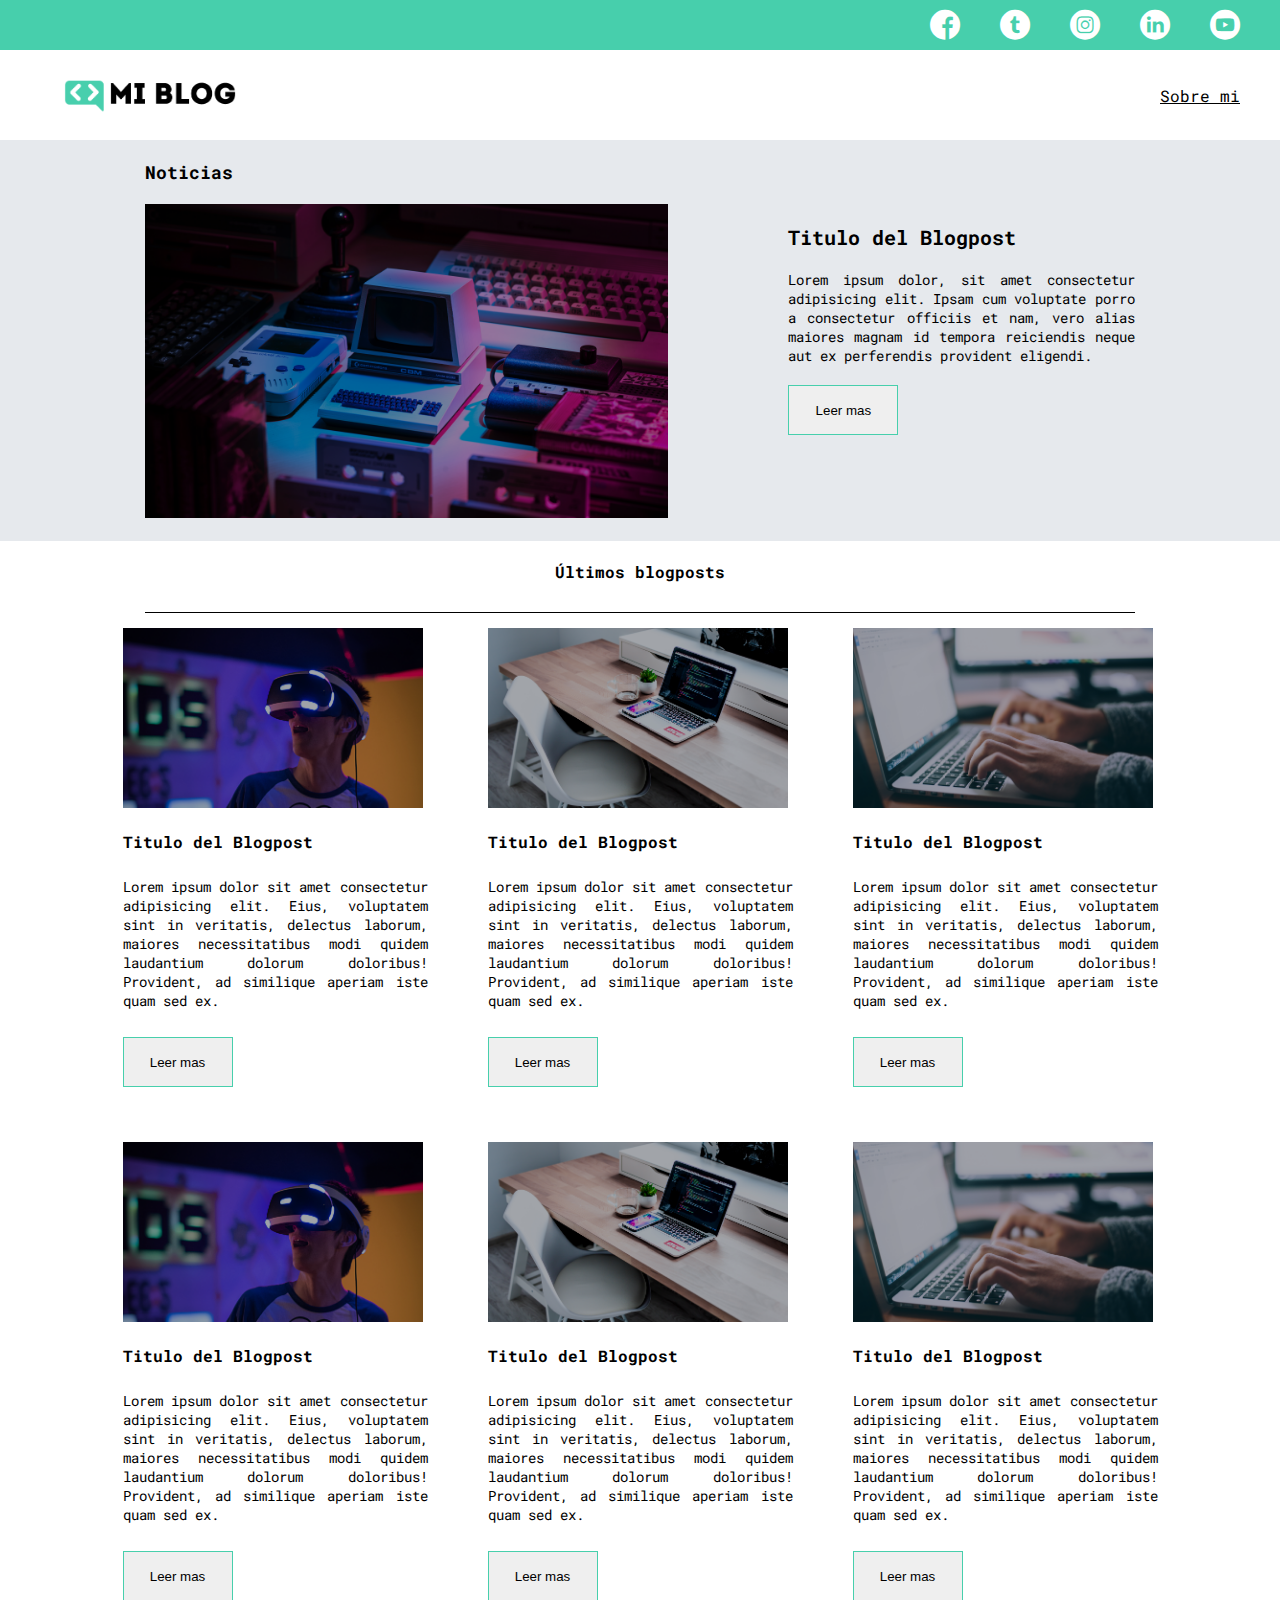
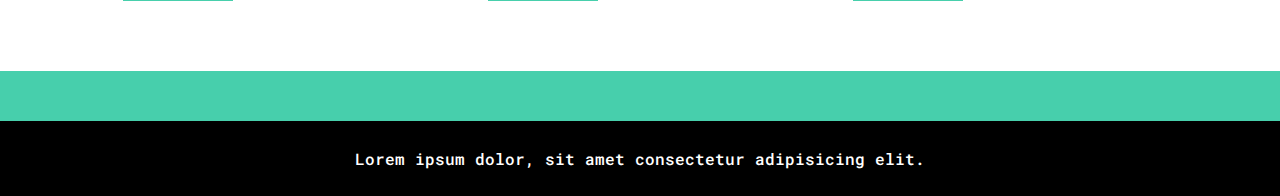
==== last_blogposts.html @ d027d053 "Este es el primer commit realizado para este proyecto, que consta de la realizacion de mi propio Blo" ====
<!DOCTYPE html>
<html lang="en">
<head>
    <meta charset="UTF-8">
    <meta http-equiv="X-UA-Compatible" content="IE=edge">
    <meta name="viewport" content="width=device-width, initial-scale=1.0">
    <link rel="stylesheet" href="./CSS/main_styles.css">
    <link rel="stylesheet" href="./CSS/header_footer_styles.css">
    <link rel="stylesheet" href="./CSS/font/flaticon.css">
    <link rel="preconnect" href="https://fonts.gstatic.com">
    <link href="https://fonts.googleapis.com/css2?family=Roboto+Mono:wght@400;500;700&family=Roboto+Slab:wght@400;700&family=Roboto:wght@400;500;700;900&display=swap" rel="stylesheet">
    <title>Blogposts</title>
</head>
<body>
    <header class="header">
        <ul class="container-networks">
            <li class="container-networks__item">
                <a href="#" class="container-networks__link fimanager flaticon-001-facebook"></a>
            </li>
            <li class="container-networks__item">
                <a href="#" class="container-networks__link fimanager flaticon-002-twitter"></a>
            </li>
            <li class="container-networks__item">
                <a href="#" class="container-networks__link fimanager flaticon-011-instagram"></a>
            </li>
            <li class="container-networks__item">
                <a href="#" class="container-networks__link fimanager flaticon-010-linkedin"></a>
            </li>
            <li class="container-networks__item">
                <a href="#" class="container-networks__link fimanager flaticon-008-youtube"></a>
            </li>
        </ul>
        <div class="container-aboutblog">
            <figure class="container-logo">
                <img class="container-logo__img" src="./IMG/Logo-negro.png" alt="Logo del blog">
            </figure>
            <div class="container-linkMe">
                <a class="container-linkMe__link" href="#">Sobre mi</a>
            </div>
        </div>
    </header>
    <main class="main">
        <section class="news">
            <h2 class="news__title">Noticias</h2>
            <article class="container-mainArticle">
                    <figure class="container-imgMainArticle">
                        <img class="container-imgMainArticle__img" src="./IMG/main-news-img.png" alt="Diferentes dispositivos tecnológicos">
                    </figure>
                    <div class="container-mainArticleContent">
                        <h2 class="container-articleContent__title">Titulo del Blogpost</h2>
                        <p class="container-articleContent__text">Lorem ipsum dolor, sit amet consectetur adipisicing elit. Ipsam cum voluptate porro a consectetur officiis et nam, vero alias maiores magnam id tempora reiciendis neque aut ex perferendis provident eligendi.</p>
                        <button class="btn-more">Leer mas</button>
                    </div>
            </article>
        </section>
        <section class="last-posts">
            <h2 class="last-posts__title">Últimos blogposts</h2>
            <div class="container-articles">
                <article class="article">
                    <img class="article__img" src="./IMG/post-1.png" alt="">
                    <h3 class="article__title">Titulo del Blogpost</h3>
                    <p class="article__text">Lorem ipsum dolor sit amet consectetur adipisicing elit. Eius, voluptatem sint in veritatis, delectus laborum, maiores necessitatibus modi quidem laudantium dolorum doloribus! Provident, ad similique aperiam iste quam sed ex.</p>
                    <button class="btn-more">Leer mas</button>
                </article>
                <article class="article">
                    <img class="article__img" src="./IMG/post-2.png" alt="">
                    <h3 class="article__title">Titulo del Blogpost</h3>
                    <p class="article__text">Lorem ipsum dolor sit amet consectetur adipisicing elit. Eius, voluptatem sint in veritatis, delectus laborum, maiores necessitatibus modi quidem laudantium dolorum doloribus! Provident, ad similique aperiam iste quam sed ex.</p>
                    <button class="btn-more">Leer mas</button>
                </article>
                <article class="article">
                    <img class="article__img" src="./IMG/post-3.png" alt="">
                    <h3 class="article__title">Titulo del Blogpost</h3>
                    <p class="article__text">Lorem ipsum dolor sit amet consectetur adipisicing elit. Eius, voluptatem sint in veritatis, delectus laborum, maiores necessitatibus modi quidem laudantium dolorum doloribus! Provident, ad similique aperiam iste quam sed ex.</p>
                    <button class="btn-more">Leer mas</button>
                </article>
                <article class="article">
                    <img class="article__img" src="./IMG/post-1.png" alt="">
                    <h3 class="article__title">Titulo del Blogpost</h3>
                    <p class="article__text">Lorem ipsum dolor sit amet consectetur adipisicing elit. Eius, voluptatem sint in veritatis, delectus laborum, maiores necessitatibus modi quidem laudantium dolorum doloribus! Provident, ad similique aperiam iste quam sed ex.</p>
                    <button class="btn-more">Leer mas</button>
                </article>
                <article class="article">
                    <img class="article__img" src="./IMG/post-2.png" alt="">
                    <h3 class="article__title">Titulo del Blogpost</h3>
                    <p class="article__text">Lorem ipsum dolor sit amet consectetur adipisicing elit. Eius, voluptatem sint in veritatis, delectus laborum, maiores necessitatibus modi quidem laudantium dolorum doloribus! Provident, ad similique aperiam iste quam sed ex.</p>
                    <button class="btn-more">Leer mas</button>
                </article>
                <article class="article">
                    <img class="article__img" src="./IMG/post-3.png" alt="">
                    <h3 class="article__title">Titulo del Blogpost</h3>
                    <p class="article__text">Lorem ipsum dolor sit amet consectetur adipisicing elit. Eius, voluptatem sint in veritatis, delectus laborum, maiores necessitatibus modi quidem laudantium dolorum doloribus! Provident, ad similique aperiam iste quam sed ex.</p>
                    <button class="btn-more">Leer mas</button>
                </article>
            </div>
        </section>
        <footer class="footer">
            <div class="main-frame"></div>
            <div class="second-frame">
                <p class="second-frame__text">Lorem ipsum dolor, sit amet consectetur adipisicing elit.</p>
            </div>
        </footer>
    </main>
</body>
</html>
---- CSS/main_styles.css ----
/*-----------------Section News---------------*/
.news {
    width: 100%;
    background-color: #e6e9ed;
    padding: 20px 145px 20px;
}
.news__title {
    font-size: 1.8rem;
    margin: 0 0 20px;
}
.container-mainArticle {
    display: flex;
    justify-content: space-between;
}
.container-imgMainArticle {
    max-width: 600px;
    margin-right: 120px;
}
.container-imgMainArticle__img {
    width: 100%;
}
.container-articleContent__title {
    font-size: 2.0rem;
    font-weight: 700;
    margin: 20px 0;
}
.container-articleContent__text {
    font-size: 1.4rem;
    margin-bottom: 20px;
    text-align: justify;
}
.btn-more {
    width: 110px;
    height: 50px;
    border: 1px solid #47cfac;
}
/*--------------------last post-----------------------*/
.last-posts {
    width: 100%;
    padding: 20px 145px 30px;
    display: flex;
    flex-direction: column;
    align-items: center;
}
.last-posts__title {
    font-size: 1.6rem;
    font-weight: 700;
    margin-bottom: 30px;
}
.container-articles {
    width: 100%;
    display: grid;
    grid-template: repeat(2, auto) / repeat(3 , auto);
    border-top: 1px solid;
    justify-content: center;
    column-gap: 30px;
}
.article {
    width: 335px;
    padding: 15px;
    margin-bottom: 25px;
}
.article__img {
    max-width: 300px;
    margin-bottom: 20px;
}
.article__title {
    font-size: 1.6rem;
    font-weight: 700;
    margin-bottom: 25px;
}
.article__text {
    font-size: 1.4rem;
    text-align: justify;
    margin-bottom: 27px;
}
---- CSS/header_footer_styles.css ----
* {
    padding: 0;
    margin: 0;
    box-sizing: border-box;
}
html {
    font-size: 62.5%;
    font-family: 'Roboto Mono', monospace;
}
/*-----------------------Header NetworkSocial--------------------*/
.header {
    width: 100%;
    height: 140px;
}
.container-networks {
    width: 100%;
    padding-right: 30px;
    display: flex;
    align-items: center;
    justify-content: flex-end;
    height: 50px;
    background-color: #47cfac;
}
.container-networks__item {
    padding: 10px;
    list-style: none;
}
.container-networks__link {
    text-decoration: none;
    color: #FFFFFF;
}
/*--------------------Header Logo and Link about me--------------*/
.container-aboutblog {
    height: 90px;
    padding: 0 40px 0 40px;
    display: flex;
    align-items: center;
    justify-content: space-between;
}
.container-logo {
    width: 220px;
}
.container-logo__img {
    width: 100%;
}
.container-linkMe__link {
    color: #000000;
    font-size: 1.6rem;
}
/*----------------Footer----------------*/
.main-frame {
    height: 50px;
    background-color: #47cfac;
}
.second-frame {
    height: 75px;
    background-color: #000000;
    color: #FFFFFF;
    display: flex;
    justify-content: center;
    align-items: center;
}
.second-frame__text {
    font-size: 1.6rem;
    font-weight: 500;
}
---- CSS/font/flaticon.css ----
/*
  	Flaticon icon font: Flaticon
  	Creation date: 20/12/2018 09:27
  	*/

@font-face {
  font-family: "Flaticon";
  src: url("./Flaticon.eot");
  src: url("./Flaticon.eot?#iefix") format("embedded-opentype"),
       url("./Flaticon.woff") format("woff"),
       url("./Flaticon.ttf") format("truetype"),
       url("./Flaticon.svg#Flaticon") format("svg");
  font-weight: normal;
  font-style: normal;
}

@media screen and (-webkit-min-device-pixel-ratio:0) {
  @font-face {
    font-family: "Flaticon";
    src: url("./Flaticon.svg#Flaticon") format("svg");
  }
}

[class^="flaticon-"]:before, [class*=" flaticon-"]:before,
[class^="flaticon-"]:after, [class*=" flaticon-"]:after {   
  font-family: Flaticon;
        font-size: 30px;
font-style: normal;
margin-left: 20px;
}

.flaticon-001-facebook:before { content: "\f100"; }
.flaticon-002-twitter:before { content: "\f101"; }
.flaticon-003-whatsapp:before { content: "\f102"; }
.flaticon-004-groupme:before { content: "\f103"; }
.flaticon-005-kik:before { content: "\f104"; }
.flaticon-006-skype:before { content: "\f105"; }
.flaticon-007-periscope:before { content: "\f106"; }
.flaticon-008-youtube:before { content: "\f107"; }
.flaticon-009-itunes:before { content: "\f108"; }
.flaticon-010-linkedin:before { content: "\f109"; }
.flaticon-011-instagram:before { content: "\f10a"; }
.flaticon-012-messenger:before { content: "\f10b"; }
.flaticon-013-twitter-1:before { content: "\f10c"; }
.flaticon-014-snapchat:before { content: "\f10d"; }
.flaticon-015-reddit:before { content: "\f10e"; }
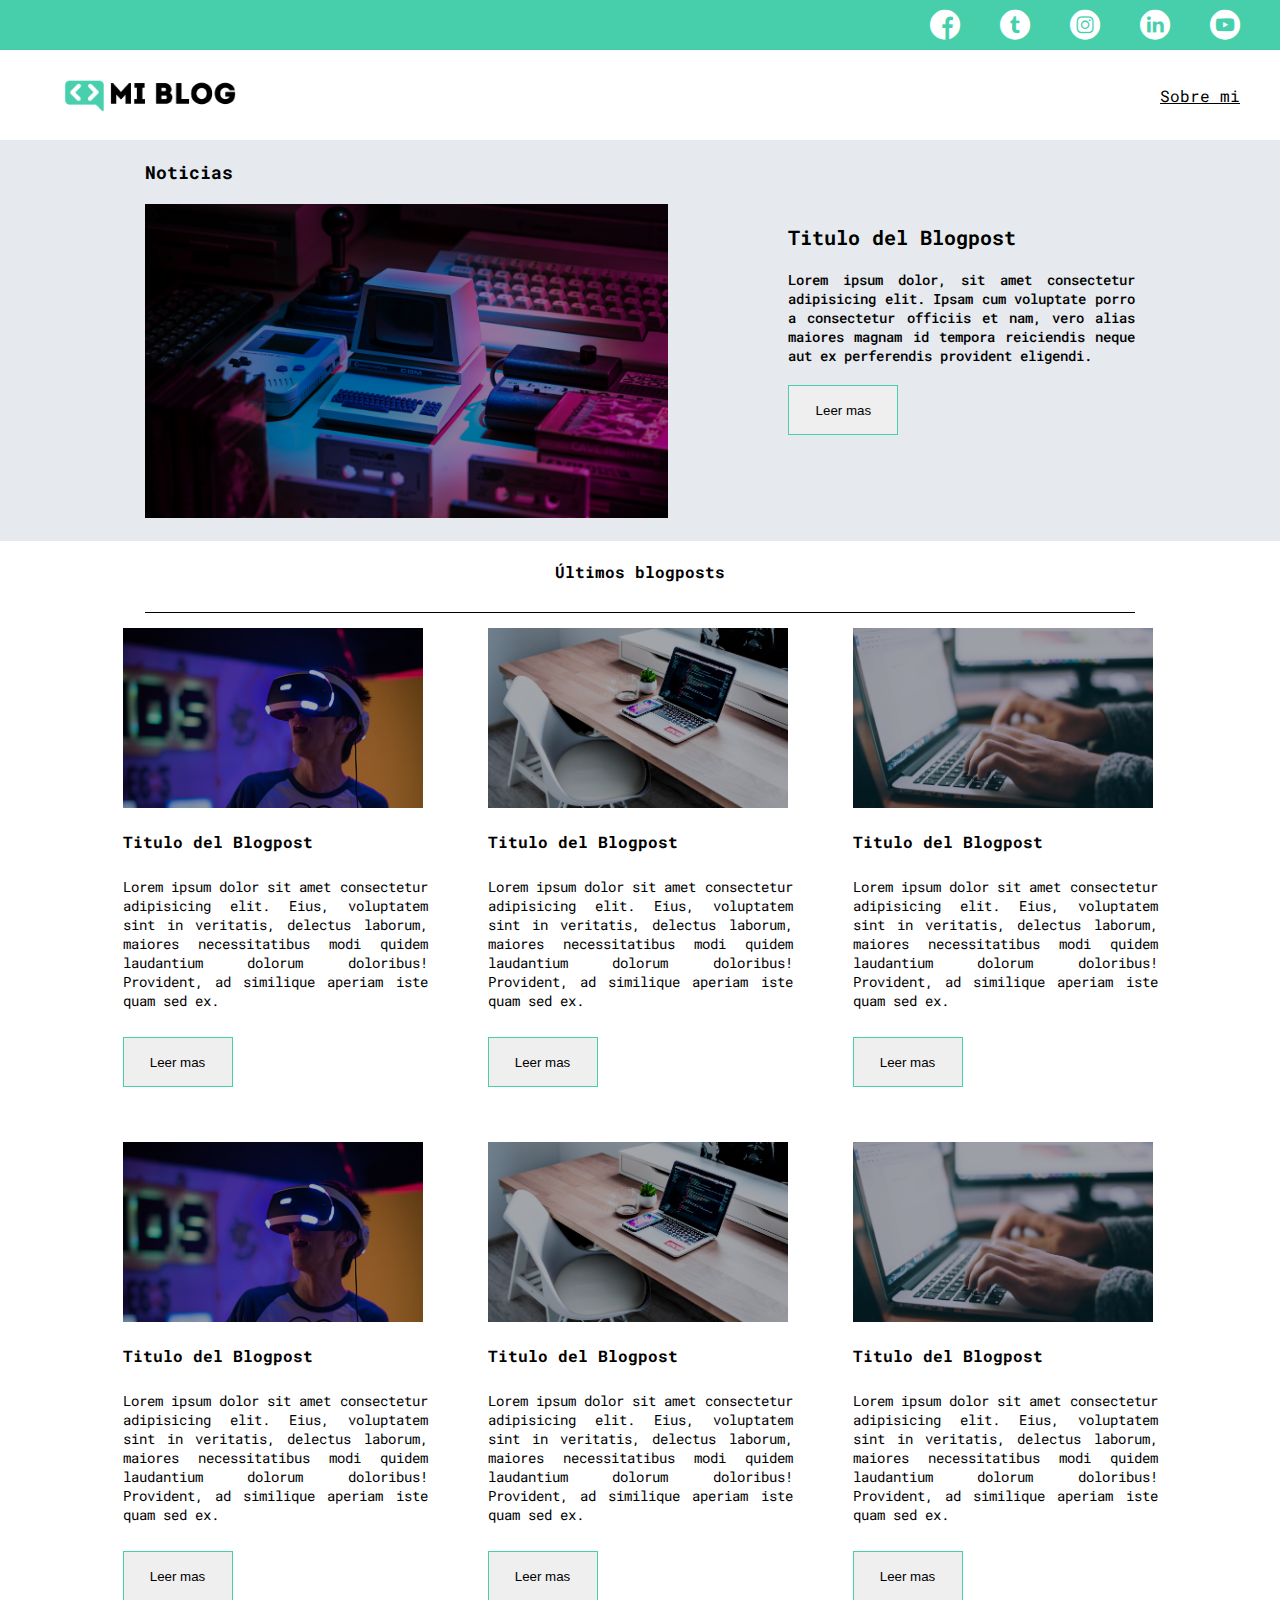
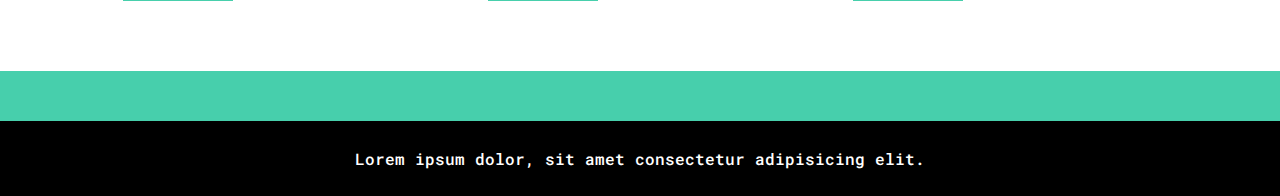
==== commit 0f8e4878: "Se termina la pagina de blogpost y se realizan algunas correcciones del posicionamiento del footer" ====
--- a/last_blogposts.html
+++ b/last_blogposts.html
@@ -94,12 +94,12 @@
                 </article>
             </div>
         </section>
-        <footer class="footer">
-            <div class="main-frame"></div>
-            <div class="second-frame">
-                <p class="second-frame__text">Lorem ipsum dolor, sit amet consectetur adipisicing elit.</p>
-            </div>
-        </footer>
     </main>
+    <footer class="footer">
+        <div class="main-frame"></div>
+        <div class="second-frame">
+            <p class="second-frame__text">Lorem ipsum dolor, sit amet consectetur adipisicing elit.</p>
+        </div>
+    </footer>
 </body>
 </html>--- a/CSS/main_styles.css
+++ b/CSS/main_styles.css
@@ -26,6 +26,7 @@
 }
 .container-articleContent__text {
     font-size: 1.4rem;
+    font-weight: 500;
     margin-bottom: 20px;
     text-align: justify;
 }
@@ -73,4 +74,60 @@
     font-size: 1.4rem;
     text-align: justify;
     margin-bottom: 27px;
+}
+
+
+
+/*-------------blogpost section----------------*/
+.container-imgBlog {
+    width: 100%;
+    padding: 0 40px;
+}
+.container-imgBlog__img {
+    width: 100%;
+}
+
+.article-content {
+    width: 100%;
+    padding: 50px 160px;
+}
+.article-text {
+    border-top: 1px solid;
+    padding: 40px 0 0;
+}
+.article-text__title {
+    font-size: 4rem;
+    margin-bottom: 30px;
+}
+
+/*e6e9ed*/
+.contact {
+    width: 100%;
+    background-color: #e6e9ed;
+}
+.container-contact {
+    width: 100%;
+    padding: 40px 100px 60px;
+    display: flex;
+    justify-content: space-around;
+    align-items: center;
+}
+.contact-mail {
+    width: 400px;
+    display: flex;
+    align-items: center;
+}
+.contact-mail__img {
+    width: 100px;
+    margin-right: 20px;
+}
+.contact-content {
+    padding-top: 10px;
+}
+.contact-content__title {
+    display: inline-block;
+    font-size: 1.8rem;
+    font-weight: 700;
+    color: #000000;
+    margin-bottom: 5px;
 }--- a/CSS/header_footer_styles.css
+++ b/CSS/header_footer_styles.css
@@ -32,7 +32,7 @@
 /*--------------------Header Logo and Link about me--------------*/
 .container-aboutblog {
     height: 90px;
-    padding: 0 40px 0 40px;
+    padding: 0 40px 0;
     display: flex;
     align-items: center;
     justify-content: space-between;
